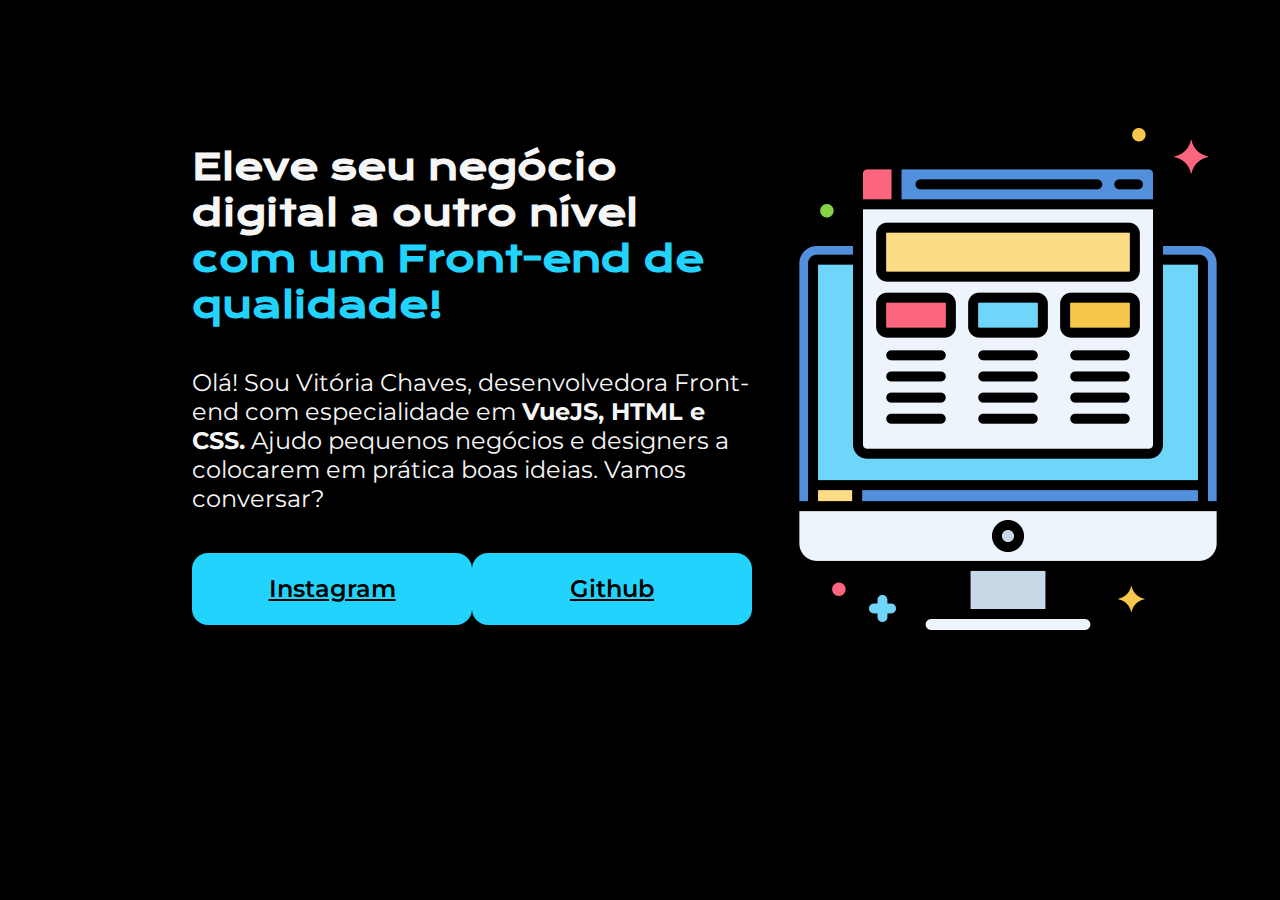
==== index.html @ 8af9d57f "inicializando página para build" ====
<!DOCTYPE html>
<html lang="pt-br">
<head>
    <meta charset="UTF-8">
    <meta http-equiv="X-UA-Compatible" content="IE=edge">
    <meta name="viewport" content="width=device-width, initial-scale=1.0">
    <title>Portfólio</title>
    <link rel="stylesheet" href="style.css">
</head>
<body>
    <header></header>
    <main class="apresentacao">
        <section class="apresentacao-conteudo">
        <h1 class="apresentacao-conteudo-titulo">Eleve seu negócio digital a outro nível <strong class="strong-frontend">com um Front-end de qualidade!</strong></h1>
        <p class="apresentacao-conteudo-paragrafo">Olá! Sou Vitória Chaves, desenvolvedora Front-end com especialidade em <strong>VueJS, HTML e CSS.</strong> Ajudo pequenos negócios e designers a colocarem em prática boas ideias. Vamos conversar?</p>
        <div class="apresentacao-botoes">
            <a class="apresentacao-links" href="https://instagram.com/mendesv1t">Instagram</a>
            <a class="apresentacao-links" href="https://github.com/mendesv1t">Github</a>
        </div>
    </section>
        <img id="imgVitoria" src="/frontend.png" alt="Vitória Chaves">
    </main>
    <footer></footer>
</body>
</html>
---- style.css ----
@import url('https://fonts.googleapis.com/css2?family=Krona+One&display=swap');
@import url('https://fonts.googleapis.com/css2?family=Krona+One&family=Montserrat&display=swap');

* {
    margin: 0;
    padding: 0;
}
body {
    background-color: black;
    color: #f6f6f6;
    
}
.strong-frontend {
    color: #22D4FD;
}
.apresentacao {
    margin: 10% 15%;
    display: flex;
    align-items: center;
    justify-content: space-between;
}
.apresentacao-conteudo {
    width: 615px;
    display: flex;
    flex-direction: column;
    gap: 40px;
}
.apresentacao-conteudo-titulo {
    font-size: 36px;
    font-family: 'Krona One', sans-serif;
}
.apresentacao-conteudo-paragrafo {
    font-size: 24px;
    font-family: 'Montserrat', sans-serif;
}
.apresentacao-botoes {
    display: flex;
    justify-content: space-between;
}
.apresentacao-links {
    background-color: #22D4FD;
    width: 280px;
    text-align: center;
    border-radius: 16px;
    font-size: 24px;
    padding: 21.5px 0;
    font-family: 'Montserrat', sans-serif;
    color: #000;
    font-weight: 600;

}
#imgVitoria {
    border-radius: 8%;
}
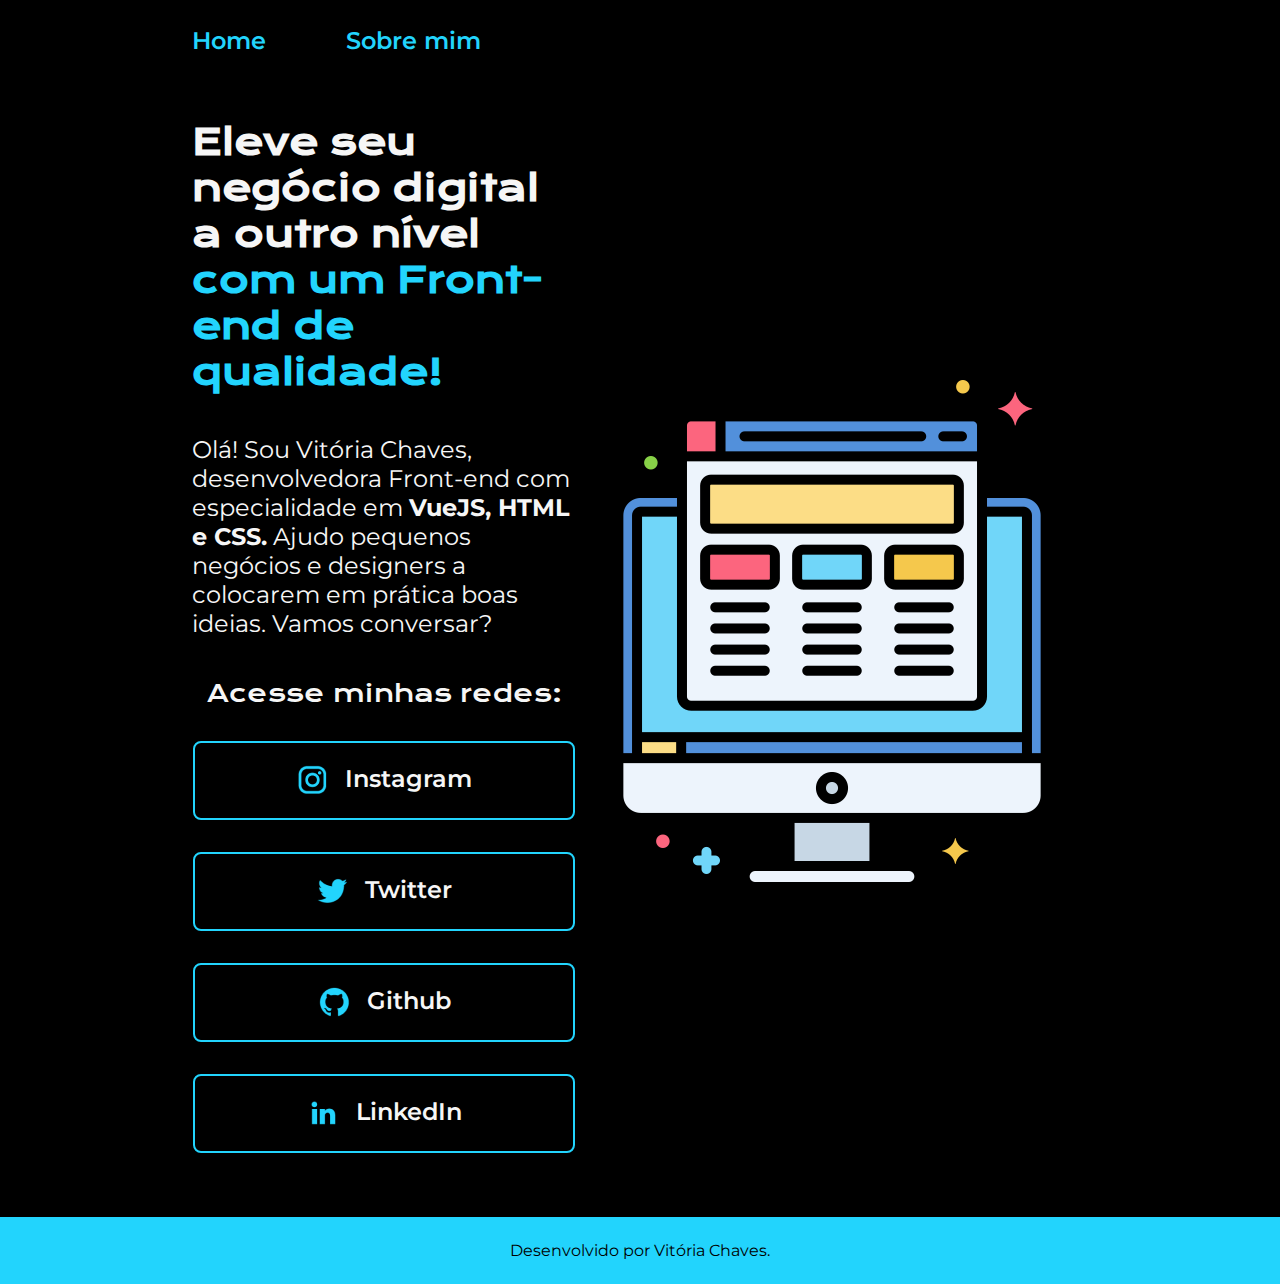
==== commit a15c4242: "adicionando nav sobre mim e mais redes sociais" ====
--- a/index.html
+++ b/index.html
@@ -5,21 +5,40 @@
     <meta http-equiv="X-UA-Compatible" content="IE=edge">
     <meta name="viewport" content="width=device-width, initial-scale=1.0">
     <title>Portfólio</title>
-    <link rel="stylesheet" href="style.css">
+    <link rel="stylesheet" href="estilos/style.css">
 </head>
 <body>
-    <header></header>
+    <header class="cabecalho">
+        <nav class="cabecalho-menu">
+            <a class="cabecalho-menu-link" href="index.html">Home</a>
+            <a class="cabecalho-menu-link" href="about.html">Sobre mim</a>
+        </nav>
+    </header>
     <main class="apresentacao">
         <section class="apresentacao-conteudo">
         <h1 class="apresentacao-conteudo-titulo">Eleve seu negócio digital a outro nível <strong class="strong-frontend">com um Front-end de qualidade!</strong></h1>
         <p class="apresentacao-conteudo-paragrafo">Olá! Sou Vitória Chaves, desenvolvedora Front-end com especialidade em <strong>VueJS, HTML e CSS.</strong> Ajudo pequenos negócios e designers a colocarem em prática boas ideias. Vamos conversar?</p>
         <div class="apresentacao-botoes">
-            <a class="apresentacao-links" href="https://instagram.com/mendesv1t">Instagram</a>
-            <a class="apresentacao-links" href="https://github.com/mendesv1t">Github</a>
+            <h2 class="apresentacao-links-subtitulo">Acesse minhas redes:</h2>
+            <a class="apresentacao-links" href="https://instagram.com/mendesv1t">
+                <img src="assets/instagram.png" alt="instagram">
+                Instagram</a>
+            <a class="apresentacao-links" href="https://twitter.com/mendesv1t">
+                <img src="assets/twitter.png" alt="twitter">
+                Twitter</a>
+            <a class="apresentacao-links" href="https://github.com/mendesv1t">
+                <img src="assets/github.png" alt="github">
+                Github</a>
+            <a class="apresentacao-links" href="https://linkedin.com/in/vitoriamchaves">
+                <img src="assets/linkedin.png" alt="linkedin">
+                LinkedIn</a>
+           
         </div>
     </section>
-        <img id="imgVitoria" src="/frontend.png" alt="Vitória Chaves">
+        <img id="img" src="assets/frontend.png" alt="Vitória Chaves">
     </main>
-    <footer></footer>
+    <footer class="rodape">
+        <p>Desenvolvido por Vitória Chaves.</p>
+    </footer>
 </body>
 </html>--- a/estilos/style.css
+++ b/estilos/style.css
@@ -0,0 +1,98 @@
+@import url('https://fonts.googleapis.com/css2?family=Krona+One&display=swap');
+@import url('https://fonts.googleapis.com/css2?family=Krona+One&family=Montserrat&display=swap');
+
+:root {
+    --primaria: #000000;
+    --secundaria: #f6f6f6;
+    --terciaria: #22d4fd;
+    --cor-hover: #272727
+}
+* {
+    margin: 0;
+    padding: 0;
+}
+body {
+    background-color: var(--primaria);
+    color: var(--secundaria);
+    
+}
+.strong-frontend {
+    color:var(--terciaria);
+}
+.cabecalho {
+    padding: 2% 0 0 15%;
+}
+.cabecalho-menu {
+    display: flex;
+    gap: 80px;
+}
+.cabecalho-menu-link {
+
+    font-family: 'Montserrat', sans-serif;
+    font-size: 24px;
+    font-weight: 600;
+    color: var(--terciaria);
+    text-decoration: none;
+}
+.apresentacao {
+    padding: 5% 15%;
+    display: flex;
+    align-items: center;
+    justify-content: space-between;
+}
+.apresentacao-conteudo {
+    width: 615px;
+    display: flex;
+    flex-direction: column;
+    gap: 40px;
+}
+.apresentacao-conteudo-titulo {
+    font-size: 36px;
+    font-family: 'Krona One', sans-serif;
+}
+.apresentacao-conteudo-paragrafo {
+    font-size: 24px;
+    font-family: 'Montserrat', sans-serif;
+}
+.apresentacao-botoes {
+    display: flex;
+    flex-direction: column;
+    justify-content: space-between;
+    align-items: center;
+    gap: 32px;
+}
+.apresentacao-links-subtitulo {
+    font-family: 'Krona One', sans-serif;
+    font-weight: 400;
+    font-size: 24px;
+}
+.apresentacao-links {
+    border: 2px solid var(--terciaria);
+    width: 378px;
+    text-align: center;
+    border-radius: 8px;
+    font-size: 24px;
+    padding: 21.5px 0;
+    font-family: 'Montserrat', sans-serif;
+    color: var(--secundaria);
+    font-weight: 600;
+    text-decoration: none;
+    display: flex;
+    justify-content: center;
+    gap: 16px;
+
+}
+.apresentacao-links:hover {
+    background-color: var(--cor-hover);
+}
+#img {
+    border-radius: 8%;
+}
+.rodape {
+    color: var(--primaria);
+    background-color: var(--terciaria);
+    padding: 24px;
+    font-family: 'Montserrat', sans-serif;
+    text-align: center;
+    font-weight: 400;
+}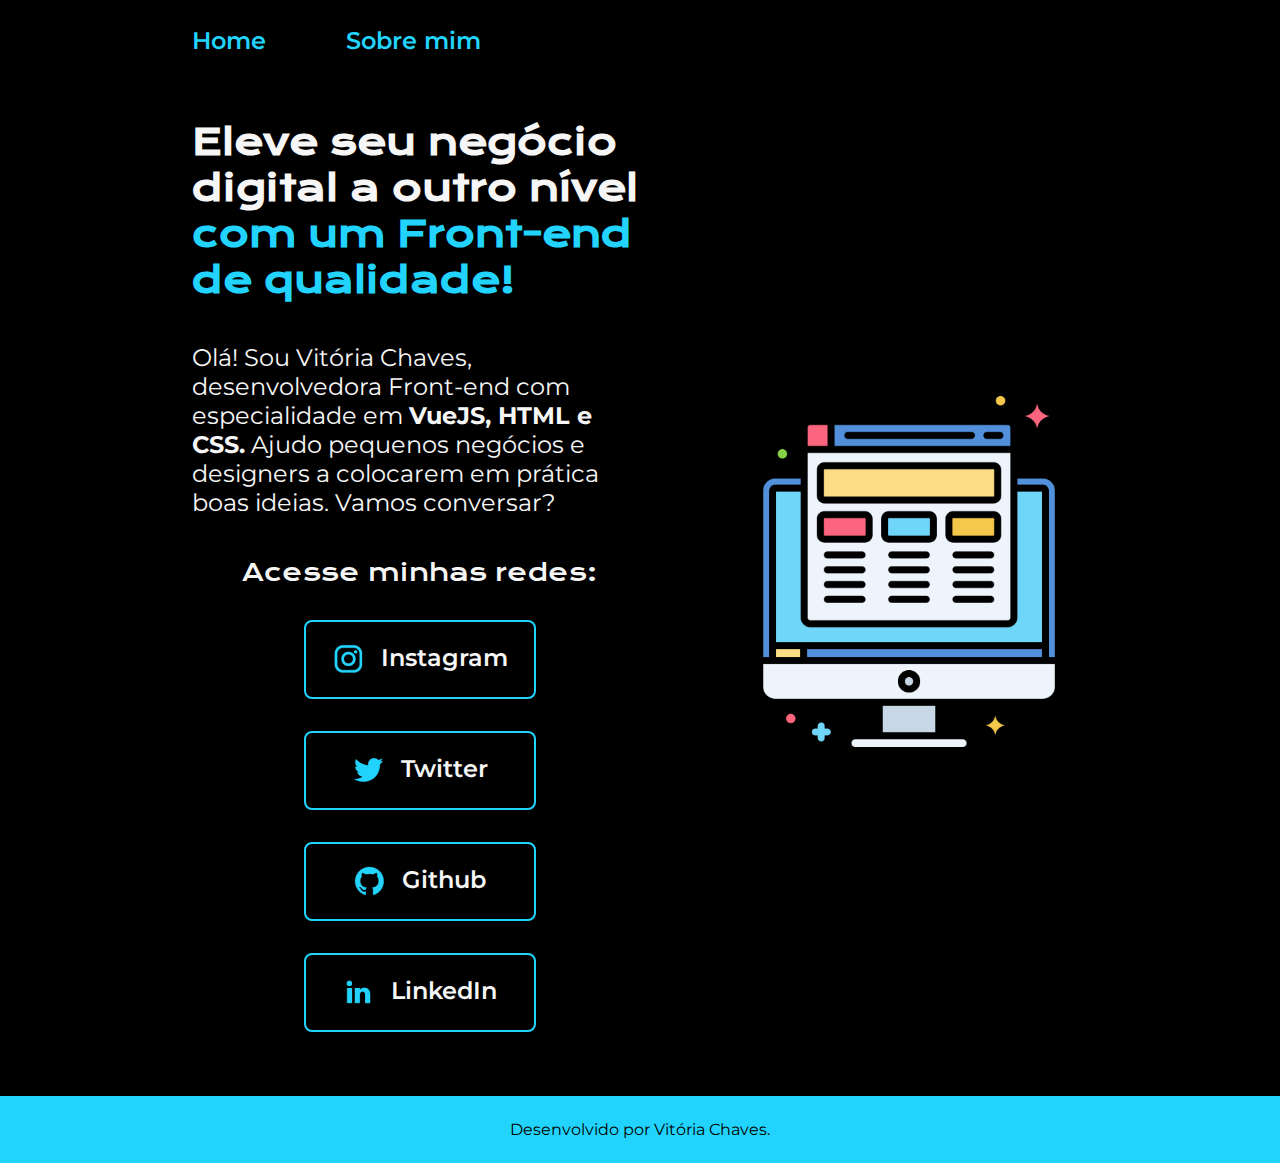
==== commit d514f7d8: "configurando responsividade para telas mobile" ====
--- a/index.html
+++ b/index.html
@@ -35,10 +35,10 @@
            
         </div>
     </section>
-        <img id="img" src="assets/frontend.png" alt="Vitória Chaves">
+        <img class="img" src="assets/frontend.png" alt="Vitória Chaves">
     </main>
     <footer class="rodape">
         <p>Desenvolvido por Vitória Chaves.</p>
     </footer>
 </body>
-</html>+</html>
--- a/estilos/style.css
+++ b/estilos/style.css
@@ -27,9 +27,8 @@
     gap: 80px;
 }
 .cabecalho-menu-link {
-
     font-family: 'Montserrat', sans-serif;
-    font-size: 24px;
+    font-size: 1.5rem;
     font-weight: 600;
     color: var(--terciaria);
     text-decoration: none;
@@ -39,19 +38,20 @@
     display: flex;
     align-items: center;
     justify-content: space-between;
+    gap: 82px;
 }
 .apresentacao-conteudo {
-    width: 615px;
+    width: 60%;
     display: flex;
     flex-direction: column;
     gap: 40px;
 }
 .apresentacao-conteudo-titulo {
-    font-size: 36px;
+    font-size: 2.25rem;
     font-family: 'Krona One', sans-serif;
 }
 .apresentacao-conteudo-paragrafo {
-    font-size: 24px;
+    font-size: 1.5rem;
     font-family: 'Montserrat', sans-serif;
 }
 .apresentacao-botoes {
@@ -64,14 +64,14 @@
 .apresentacao-links-subtitulo {
     font-family: 'Krona One', sans-serif;
     font-weight: 400;
-    font-size: 24px;
+    font-size: 1.5rem;
 }
 .apresentacao-links {
     border: 2px solid var(--terciaria);
-    width: 378px;
+    width: 50%;
     text-align: center;
-    border-radius: 8px;
-    font-size: 24px;
+    border-radius: 0.5rem;
+    font-size: 1.5rem;
     padding: 21.5px 0;
     font-family: 'Montserrat', sans-serif;
     color: var(--secundaria);
@@ -85,8 +85,8 @@
 .apresentacao-links:hover {
     background-color: var(--cor-hover);
 }
-#img {
-    border-radius: 8%;
+.img {
+    width: 40%;
 }
 .rodape {
     color: var(--primaria);
@@ -95,4 +95,23 @@
     font-family: 'Montserrat', sans-serif;
     text-align: center;
     font-weight: 400;
+}
+@media( max-width: 1200px) {
+
+    .cabecalho {
+        padding: 10%;
+    }
+    .cabecalho-menu {
+        justify-content: center;
+    }
+    .apresentacao{
+        flex-direction: column-reverse;
+        padding: 5%;
+    }
+    .apresentacao-conteudo {
+        width: auto;
+    }
+    .apresentacao-links {
+        font-size: 12pt;
+    }
 }